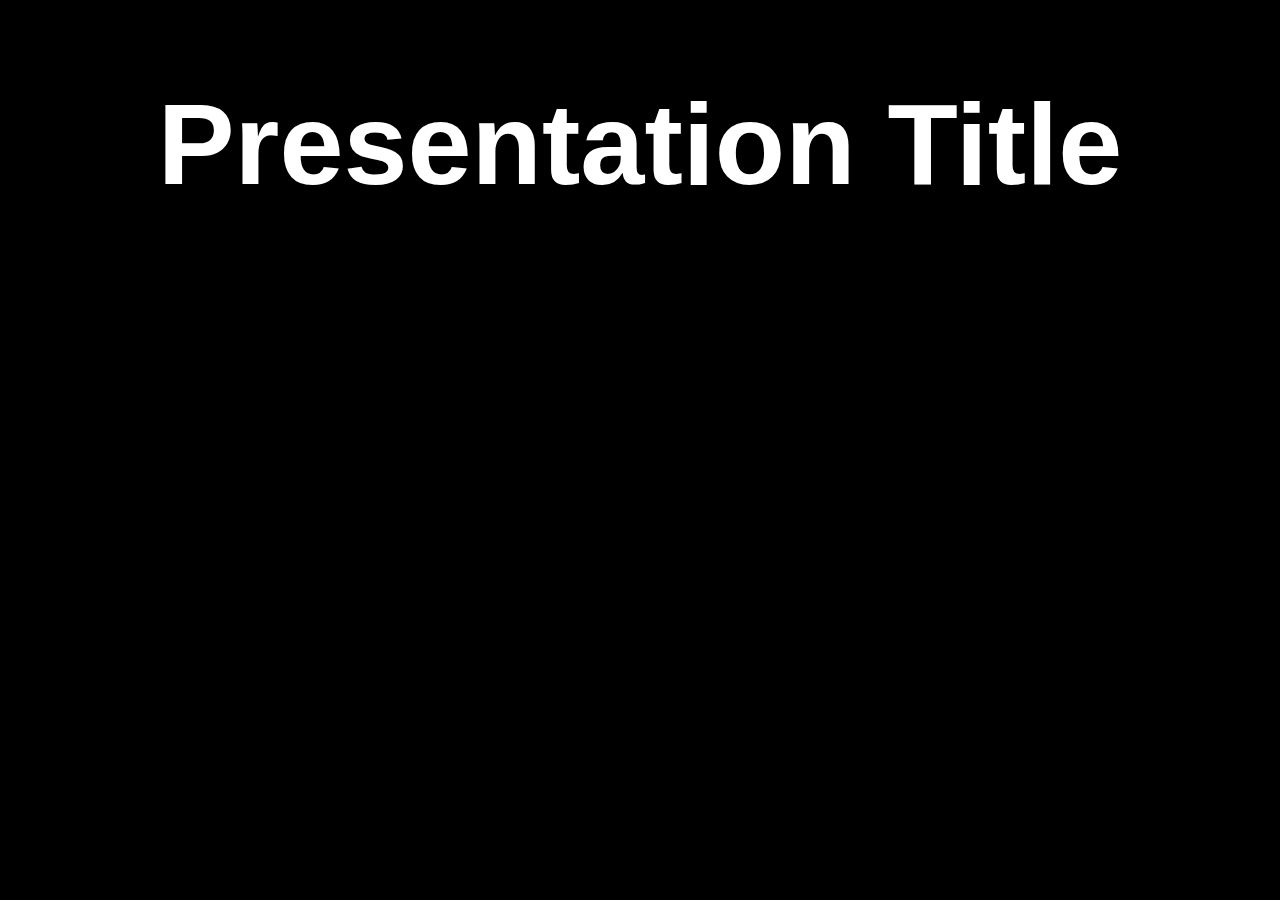
==== index.html @ a72967b3 "feat: initial commit" ====
<!DOCTYPE html>
<html>
  <head>
    <meta charset="utf-8">
    <title>Janus Presentation Framework</title>
    <link rel="stylesheet" href="styles/main.css" charset="utf-8">
  </head>
  <body>
    <main>
      <section>
        <h1>Presentation Title</h1>
      </section>
      <section class="image">
        <h1>Slide Two</h1>
        <img src="https://placekitten.com/1024/768" alt="" />
      </section>
      <section>
        <h1>Slide Three</h1>
      </section>
    </main>
    <script type="text/javascript" src="scripts/shortcut.js"></script>
    <script type="text/javascript" src="scripts/app.js"></script>
  </body>
</html>
---- styles/main.css ----
/* Basics */

*, *:before, *:after {
  box-sizing: inherit;
  margin: 0;
  padding: 0;
}

* + * {
  margin-top: 1em;
}

:root {
  box-sizing: border-box;
  line-height: 1.5;
  font-family: sans-serif;
  font-size: calc(2vw + 2em);
}

/* Layout */
body {
  display: flex;
  flex-direction: column;
  padding: 0;
  margin: 0;
  background-color: black;
  color: white;
  /*background-image: url('30000-light-stripes.gif');
  background-size: cover;
  box-shadow: 0 0 10vmin black inset, 0 0 10vmin black inset;*/
}

main {
  margin-top: 0;
  perspective: 100vmin;
  transform-style: preserve-3d;
  overflow: hidden;
  height: 100vh;
}

/* Components */
section {
  position: absolute;
  display: flex;
  flex-direction: column;
  width: 100%;
  height: 100%;
  margin: 0;
  padding: 1em;
  overflow: hidden;
  transition: transform ease 1s, opacity ease 1s, visibility step-end 1s;
  transform-origin: 50% 50%;
  text-align: center;
}

[janus-timeline='past'] {
}

[janus-timeline='present'] {
  transition: transform ease 1s, opacity ease 1s, visibility step-start 1s;
}

[janus-timeline='future'] {
  visibility: hidden;
}

section[janus-timeline='past'] {
  transform: translate3d(0, 0, 100vmin);
  opacity: 0;
  visibility: hidden;
  pointer-events: none;
}

section[janus-timeline='present'] {
  transform: none;
  opacity: 1;
}

section[janus-timeline='future'] {
  transform: translate3d(0, 0, -25vmin);
  opacity: 0;
  visibility: hidden;
  pointer-events: none;
}

section.image > img {
  position: absolute;
  margin: 0;
  top: 0;
  left: 0;
  height: 100%;
  width: 100%;
  object-fit: cover;
  z-index: -1;
}
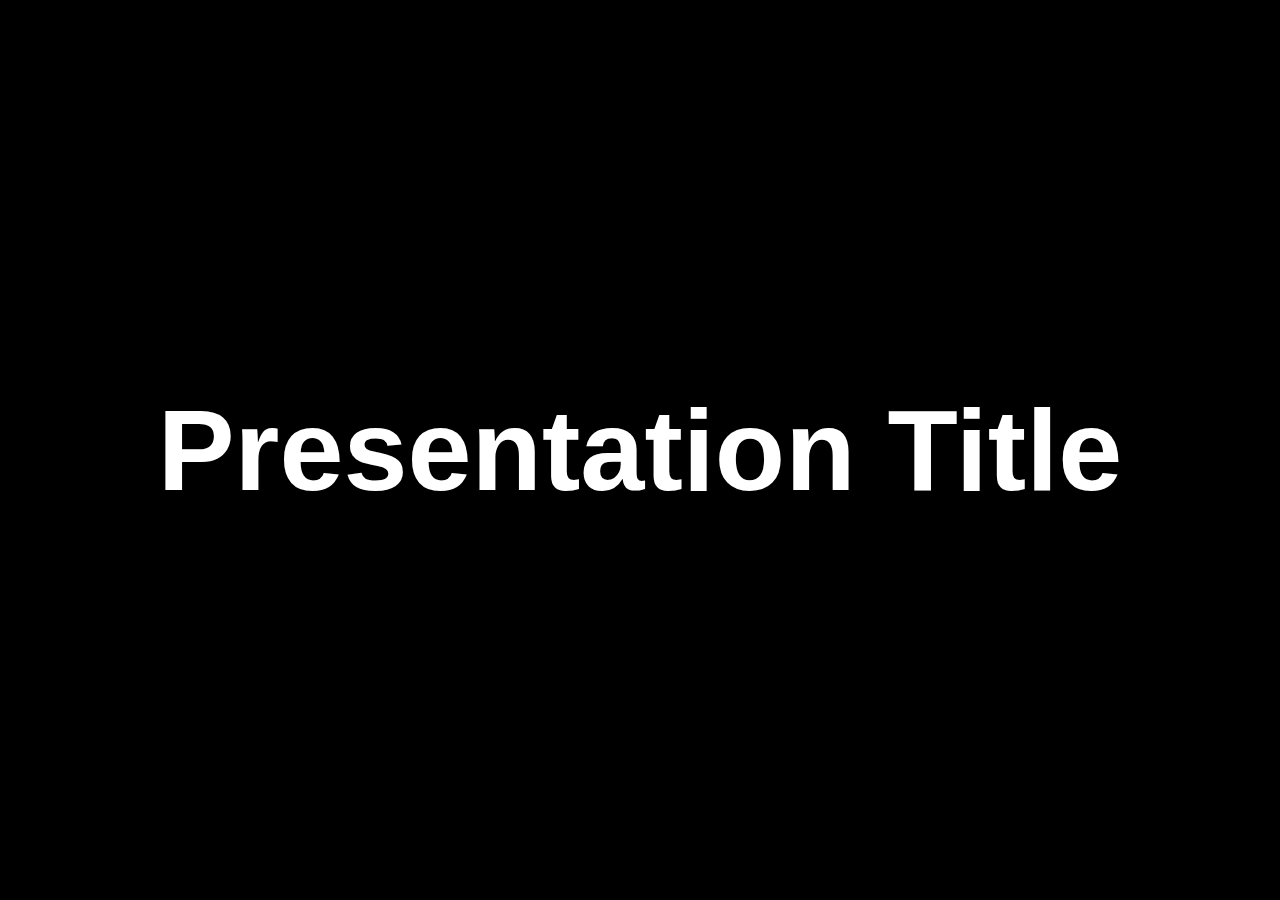
==== commit 31c44a39: "feat: F1 to toggle next-slide preview" ====
--- a/index.html
+++ b/index.html
@@ -11,8 +11,8 @@
         <h1>Presentation Title</h1>
       </section>
       <section class="image">
+        <img src="https://placekitten.com/1024/768" alt="" />
         <h1>Slide Two</h1>
-        <img src="https://placekitten.com/1024/768" alt="" />
       </section>
       <section>
         <h1>Slide Three</h1>
--- a/styles/main.css
+++ b/styles/main.css
@@ -4,10 +4,6 @@
   box-sizing: inherit;
   margin: 0;
   padding: 0;
-}
-
-* + * {
-  margin-top: 1em;
 }
 
 :root {
@@ -25,32 +21,32 @@
   margin: 0;
   background-color: black;
   color: white;
-  /*background-image: url('30000-light-stripes.gif');
-  background-size: cover;
-  box-shadow: 0 0 10vmin black inset, 0 0 10vmin black inset;*/
+  overflow: hidden;
 }
 
 main {
   margin-top: 0;
   perspective: 100vmin;
   transform-style: preserve-3d;
-  overflow: hidden;
   height: 100vh;
 }
 
 /* Components */
 section {
   position: absolute;
+  z-index: 1;
   display: flex;
   flex-direction: column;
+  justify-content: space-around;
   width: 100%;
   height: 100%;
   margin: 0;
   padding: 1em;
   overflow: hidden;
+  text-align: center;
+  background-color: black;
   transition: transform ease 1s, opacity ease 1s, visibility step-end 1s;
   transform-origin: 50% 50%;
-  text-align: center;
 }
 
 [janus-timeline='past'] {
@@ -60,15 +56,24 @@
   transition: transform ease 1s, opacity ease 1s, visibility step-start 1s;
 }
 
-[janus-timeline='future'] {
-  visibility: hidden;
+@media only screen {
+  [janus-timeline='future'] {
+    opacity: 0.5;
+  }
+}
+
+@media not print {
+  [janus-timeline='future'] {
+    visibility: hidden;
+  }
 }
 
 section[janus-timeline='past'] {
-  transform: translate3d(0, 0, 100vmin);
+  transform: translate3d(0, 0, 0) scale(5);
   opacity: 0;
   visibility: hidden;
   pointer-events: none;
+  z-index: 2;
 }
 
 section[janus-timeline='present'] {
@@ -77,7 +82,7 @@
 }
 
 section[janus-timeline='future'] {
-  transform: translate3d(0, 0, -25vmin);
+  transform: translate3d(0, -5vmin, 0) scale(0.8);
   opacity: 0;
   visibility: hidden;
   pointer-events: none;
@@ -85,7 +90,6 @@
 
 section.image > img {
   position: absolute;
-  margin: 0;
   top: 0;
   left: 0;
   height: 100%;
@@ -93,3 +97,17 @@
   object-fit: cover;
   z-index: -1;
 }
+
+body.show-notes section[janus-timeline='present'] + section[janus-timeline='future'] {
+  transition: none;
+  transform: scale(0.25);
+  transform-origin: bottom right;
+  top: auto;
+  left: auto;
+  bottom: 0.4rem;
+  right: 0.4rem;
+  opacity: 1;
+  visibility: visible;
+  outline: 0.1rem solid white;
+  z-index: 3;
+}
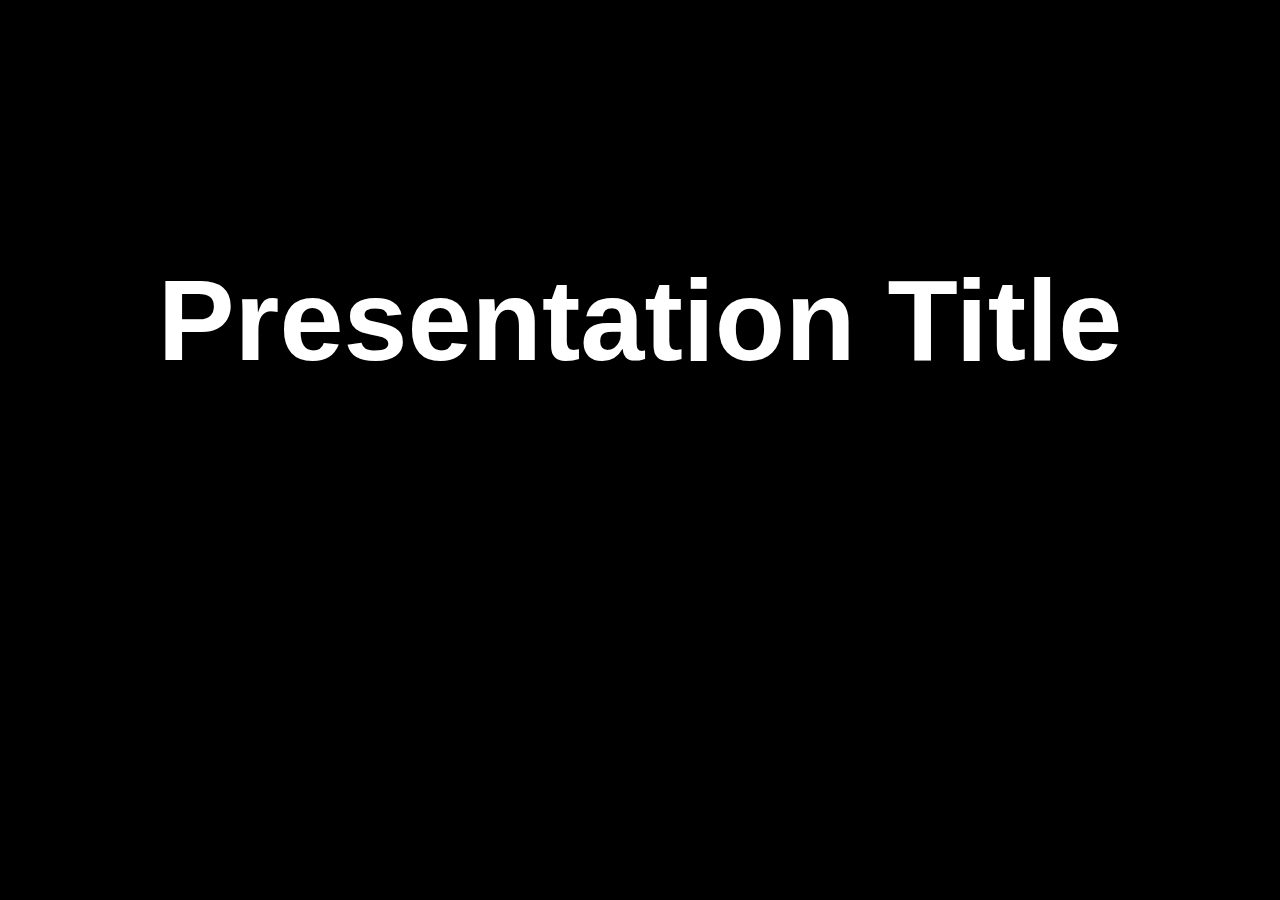
==== commit 59e96504: "feat: syncronize position across several windows" ====
--- a/index.html
+++ b/index.html
@@ -9,9 +9,14 @@
     <main>
       <section>
         <h1>Presentation Title</h1>
+        <ul>
+          <li janus-timeline>Point one</li>
+          <li janus-timeline>Point two</li>
+          <li janus-timeline>Point three!</li>
+        </ul>
       </section>
-      <section class="image">
-        <img src="https://placekitten.com/1024/768" alt="" />
+      <section>
+        <img class="cover" src="https://placekitten.com/1024/768" alt="" />
         <h1>Slide Two</h1>
       </section>
       <section>
--- a/styles/main.css
+++ b/styles/main.css
@@ -11,6 +11,10 @@
   line-height: 1.5;
   font-family: sans-serif;
   font-size: calc(2vw + 2em);
+}
+
+li {
+  list-style: none;
 }
 
 /* Layout */
@@ -37,7 +41,7 @@
   z-index: 1;
   display: flex;
   flex-direction: column;
-  justify-content: space-around;
+  justify-content: center;
   width: 100%;
   height: 100%;
   margin: 0;
@@ -45,15 +49,16 @@
   overflow: hidden;
   text-align: center;
   background-color: black;
-  transition: transform ease 1s, opacity ease 1s, visibility step-end 1s;
+  transition: transform ease 0.5s, opacity ease 0.5s, visibility step-end 0.5s;
   transform-origin: 50% 50%;
 }
 
 [janus-timeline='past'] {
+  transition: transform ease-in 0.5s, opacity ease-in 0.5s, visibility step-end 0.5s;
 }
 
 [janus-timeline='present'] {
-  transition: transform ease 1s, opacity ease 1s, visibility step-start 1s;
+  transition: transform ease-out 0.5s, opacity ease-out 0.5s, visibility step-start 0.5s;
 }
 
 @media only screen {
@@ -88,7 +93,7 @@
   pointer-events: none;
 }
 
-section.image > img {
+img.cover {
   position: absolute;
   top: 0;
   left: 0;
@@ -98,15 +103,18 @@
   z-index: -1;
 }
 
+body.show-notes section {
+  transition: none;
+}
+
 body.show-notes section[janus-timeline='present'] + section[janus-timeline='future'] {
-  transition: none;
   transform: scale(0.25);
   transform-origin: bottom right;
   top: auto;
   left: auto;
   bottom: 0.4rem;
   right: 0.4rem;
-  opacity: 1;
+  opacity: 0.75;
   visibility: visible;
   outline: 0.1rem solid white;
   z-index: 3;
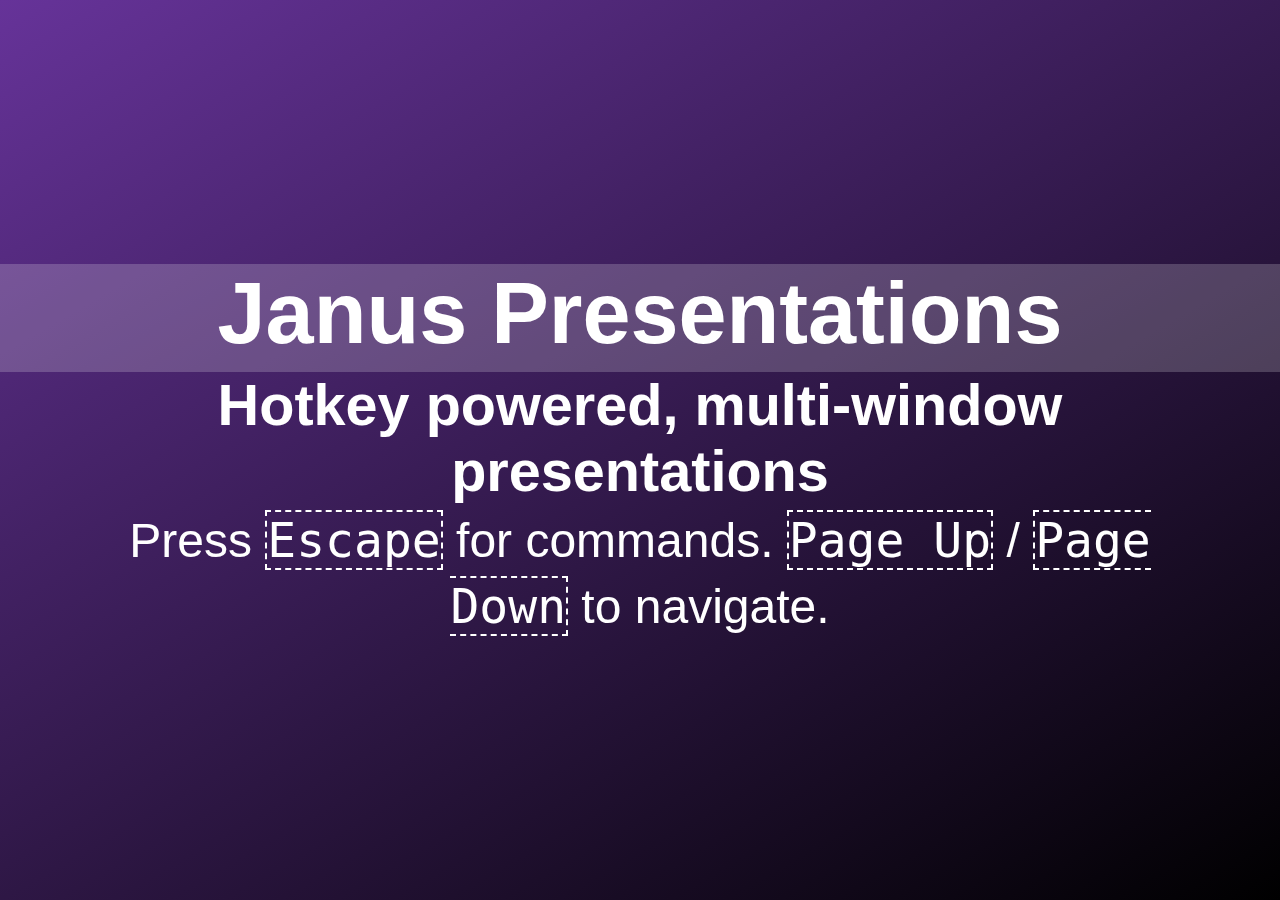
==== commit d08935c7: "feat: command bar bound to "Escape" key" ====
--- a/index.html
+++ b/index.html
@@ -5,25 +5,69 @@
     <title>Janus Presentation Framework</title>
     <link rel="stylesheet" href="styles/main.css" charset="utf-8">
   </head>
-  <body>
+  <body class="is-loading">
+    <nav>
+      <label for="commandField">Command:</label>
+      <input list="commands" type="text" id="commandField" autocomplete="off" pattern="[0-9]+|[spc]">
+      <ul class="help">
+        <li>
+          <strong>#</strong> - jump to a slide item
+        </li>
+        <li>
+          <strong>s</strong> - toggle projector simulation
+        </li>
+        <li>
+          <strong>p</strong> - toggle presenter mode
+        </li>
+        <li>
+          <strong>c</strong> - clone window
+        </li>
+      </ul>
+    </nav>
     <main>
-      <section>
-        <h1>Presentation Title</h1>
-        <ul>
-          <li janus-timeline>Point one</li>
-          <li janus-timeline>Point two</li>
-          <li janus-timeline>Point three!</li>
-        </ul>
+      <section style="background: linear-gradient(-30deg, black, rebeccapurple)">
+        <h1>Janus Presentations</h1>
+        <h2>Hotkey powered, multi-window presentations</h2>
+        <div><small>
+          Press <code>Escape</code> for commands. <code>Page Up</code> / <code>Page Down</code> to navigate.
+        </small></div>
+      </section>
+      <section style="background: linear-gradient(-30deg, #400, black)">
+        <h1>Hotkeys</h1>
+        <div janus-timeline>
+          Clone Window: <code>F2</code>
+        </div>
+        <div janus-timeline>
+          Navigation: <code>Page Down</code>, <code>Page Up</code>
+        </div>
+        <div janus-timeline>
+          Toggle Presenter Mode: <code>F1</code>
+        </div>
+      </section>
+      <section style="color: black">
+        <img class="cover" src="https://placekitten.com/1024/768" alt="" />
+        <h1>Self-scaling cover images with <code>object-fit</code></h1>
+      </section>
+      <section style="background: linear-gradient(60deg, #060, black)">
+        <h1>Simple default markup</h1>
+        <div>
+          Any <code>section</code> tag or item with attribute <code>janus-timeline</code> is added to the timeline and revealed in sequence.
+        </div>
+      </section>
+      <section style="background: linear-gradient(-60deg, black, #630)">
+        <h1>Animations controlled by CSS</h1>
+        <div>
+          Framework sets custom attribute <code>janus-timeline</code> to <code>past</code>, <code>present</code>, or <code>future</code>
+        </div>
+      </section>
+      <section style="color: black; background-color: #FA0">
+        <h1>Cross-window synchronization with JavaScript <code>localStorage</code> events.</h1>
       </section>
       <section>
-        <img class="cover" src="https://placekitten.com/1024/768" alt="" />
-        <h1>Slide Two</h1>
-      </section>
-      <section>
-        <h1>Slide Three</h1>
+        <h1>The end.</h1>
       </section>
     </main>
-    <script type="text/javascript" src="scripts/shortcut.js"></script>
+    <script type="text/javascript" src="libs/openjs-shortcut/shortcut.js"></script>
     <script type="text/javascript" src="scripts/app.js"></script>
   </body>
 </html>
--- a/styles/main.css
+++ b/styles/main.css
@@ -8,13 +8,31 @@
 
 :root {
   box-sizing: border-box;
-  line-height: 1.5;
   font-family: sans-serif;
   font-size: calc(2vw + 2em);
 }
 
 li {
   list-style: none;
+}
+
+code {
+  font-family: Consolas, monaco, monospace;
+  border: 2px dashed currentcolor;
+}
+
+h1 {
+  font-size: 1.5rem;
+  position: relative;
+  margin: 0 -10vw;
+  padding: 0 10vw 0.1em;
+  background-color: rgba(255, 255, 255, 0.2);
+}
+h2 {
+  font-size: 1rem;
+}
+h1, h2 {
+  font-weight: bold;
 }
 
 /* Layout */
@@ -28,6 +46,25 @@
   overflow: hidden;
 }
 
+body.is-loading:after {
+  content: 'Loading...';
+  font-size: 0.5em;
+  line-height: 100vh;
+  color: white;
+  background-image: linear-gradient(45deg, #030, #000, #003);
+  position: fixed;
+  top: 0;
+  right: 0;
+  bottom: 0;
+  left: 0;
+  text-align: center;
+  z-index: 100;
+}
+
+body.simulate-projection {
+  filter: brightness(1.5) contrast(0.65);
+}
+
 main {
   margin-top: 0;
   perspective: 100vmin;
@@ -36,6 +73,51 @@
 }
 
 /* Components */
+nav {
+  flex-wrap: wrap;
+  display: flex;
+  position: fixed;
+  top: 0;
+  left: 0;
+  right: 0;
+  padding: 0.25em 0.25em 4em;
+  transition: transform ease 0.5s;
+  font-size: 0.5rem;
+  z-index: 2;
+  background-image: linear-gradient(to top, hsla(0, 0%, 0%, 0), hsla(0, 0%, 0%, 0.5));
+}
+
+nav > label {
+  flex: 0 0 auto;
+  padding-right: 1ch;
+}
+
+nav > input {
+  flex: 1 1 auto;
+  padding: 0;
+  font-size: inherit;
+  border: none;
+  background: transparent;
+  color: inherit;
+}
+
+nav > input:invalid {
+  color: red;
+}
+
+ul.help {
+  width: 100%;
+  flex-shrink: 0;
+  font-size: 0.5em;
+}
+
+ul.help li {
+  display: inline-block;
+  background-color: hsla(0, 0%, 100%, 0.2);
+  border-radius: 0.5em;
+  padding: 0 0.5em;
+}
+
 section {
   position: absolute;
   z-index: 1;
@@ -53,6 +135,12 @@
   transform-origin: 50% 50%;
 }
 
+/*
+section > * {
+  transform: rotate(-7deg);
+}
+*/
+
 [janus-timeline='past'] {
   transition: transform ease-in 0.5s, opacity ease-in 0.5s, visibility step-end 0.5s;
 }
@@ -61,16 +149,17 @@
   transition: transform ease-out 0.5s, opacity ease-out 0.5s, visibility step-start 0.5s;
 }
 
-@media only screen {
-  [janus-timeline='future'] {
-    opacity: 0.5;
-  }
-}
-
-@media not print {
-  [janus-timeline='future'] {
-    visibility: hidden;
-  }
+[janus-timeline='future'] {
+  visibility: hidden;
+}
+
+body.show-notes section [janus-timeline='future'] {
+  visibility: visible;
+  opacity: 0.25;
+}
+
+body.show-notes section[janus-timeline='future'] [janus-timeline='future'] {
+  opacity: 1;
 }
 
 section[janus-timeline='past'] {
@@ -101,6 +190,7 @@
   width: 100%;
   object-fit: cover;
   z-index: -1;
+  transform: none;
 }
 
 body.show-notes section {
@@ -116,6 +206,6 @@
   right: 0.4rem;
   opacity: 0.75;
   visibility: visible;
-  outline: 0.1rem solid white;
+  outline: 0.2rem solid white;
   z-index: 3;
 }
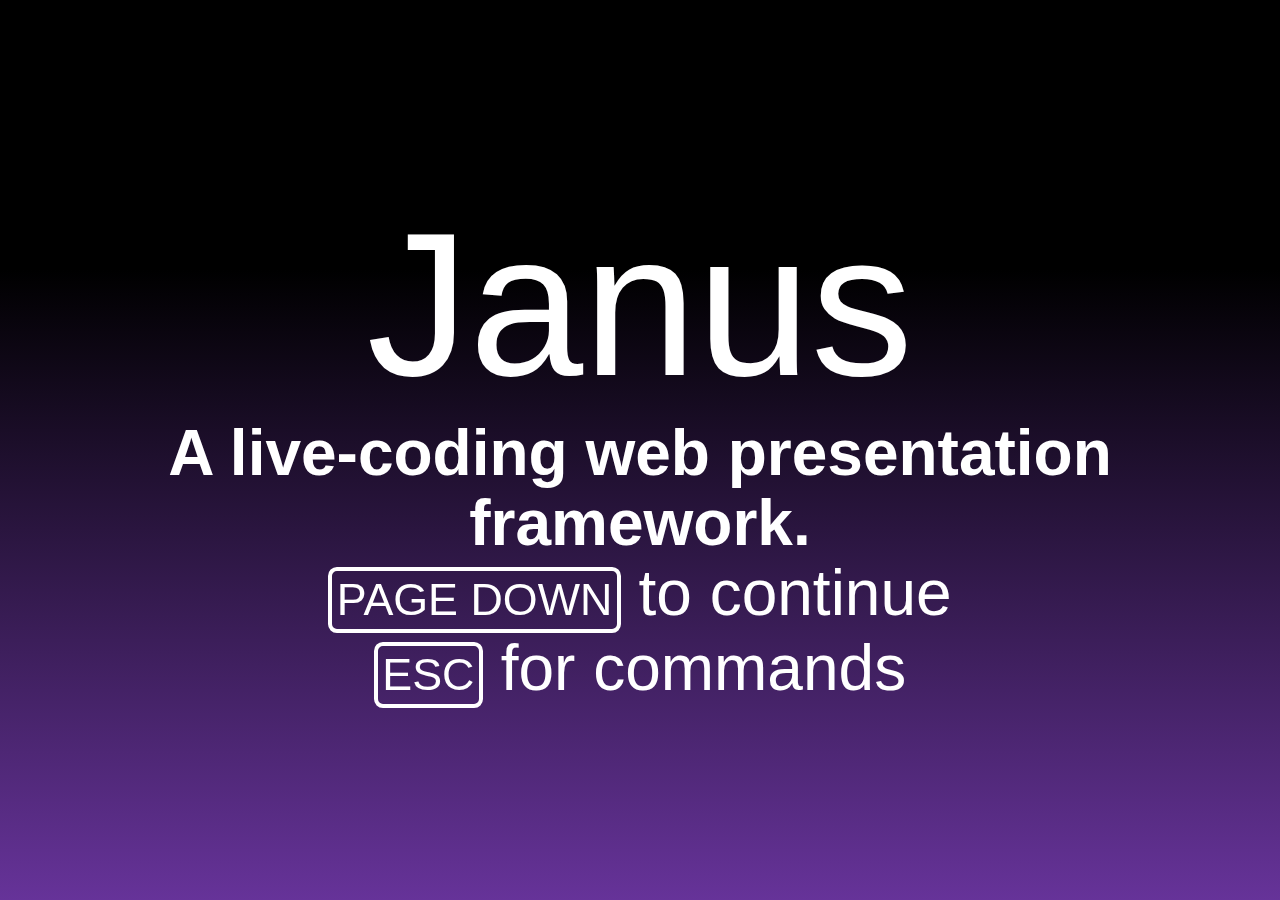
==== commit 056ce5f7: "feat: backport lots of improvements from another project" ====
--- a/index.html
+++ b/index.html
@@ -2,13 +2,14 @@
 <html>
   <head>
     <meta charset="utf-8">
-    <title>Janus Presentation Framework</title>
+    <title>Tech Talk: Responsive Typography</title>
     <link rel="stylesheet" href="styles/main.css" charset="utf-8">
+    <script type="text/javascript" src="libs/prefixfree/prefixfree.min.js"></script>
   </head>
   <body class="is-loading">
     <nav>
       <label for="commandField">Command:</label>
-      <input list="commands" type="text" id="commandField" autocomplete="off" pattern="[0-9]+|[spc]">
+      <input list="commands" type="text" id="commandField" autocomplete="off" pattern="[0-9]+|[spcr]">
       <ul class="help">
         <li>
           <strong>#</strong> - jump to a slide item
@@ -22,50 +23,120 @@
         <li>
           <strong>c</strong> - clone window
         </li>
+        <li>
+          <strong>r</strong> - reset stored state
+        </li>
       </ul>
     </nav>
     <main>
-      <section style="background: linear-gradient(-30deg, black, rebeccapurple)">
-        <h1>Janus Presentations</h1>
-        <h2>Hotkey powered, multi-window presentations</h2>
-        <div><small>
-          Press <code>Escape</code> for commands. <code>Page Up</code> / <code>Page Down</code> to navigate.
-        </small></div>
+
+      <section class="title-page" style="background: linear-gradient(to bottom, black 30%, rebeccapurple)">
+        <h1 style="font-size: 3.2em">Janus</h1>
+        <h2>A live-coding web presentation framework.</h2>
+        <p><kbd>Page Down</kbd> to continue</p>
+        <p><kbd>Esc</kbd> for commands</p>
       </section>
-      <section style="background: linear-gradient(-30deg, #400, black)">
-        <h1>Hotkeys</h1>
-        <div janus-timeline>
-          Clone Window: <code>F2</code>
-        </div>
-        <div janus-timeline>
-          Navigation: <code>Page Down</code>, <code>Page Up</code>
-        </div>
-        <div janus-timeline>
-          Toggle Presenter Mode: <code>F1</code>
+
+      <section>
+        <blockquote>
+          <p>Blockquotes are pretty cool, right?</p>
+          <cite>Thomas Jefferson, probably</cite>
+        </blockquote>
+      </section>
+
+      <section id="demo1" style="--mouse-x: 0.5">
+        <div class="live-coding col" style="justify-content: center;">
+          <div class="browser" style="max-width: calc(100vw * var(--mouse-x)); min-width: 2em; margin-bottom: 0.2em;">
+            <iframe src="about:blank" frameborder="0"></iframe>
+          </div>
+          <div class="row" style="min-height: 50%">
+            <input type="radio" id="demo1-markup" name="demo1" janus-sync>
+            <div class="live-coding__component" style="--theme-color: #E34F26;">
+              <label for="demo1-markup">HTML</label>
+              <textarea name="html" cols="1" id="demo1-html" spellcheck="false" janus-sync>
+<nav>
+  <a href="#">Home</a>
+  <a href="#">Shop</a>
+  <a href="#">Blog</a>
+  <a href="#">About</a>
+</nav>
+<div class="content">
+  <div class="sidebar">Ads ads ads ads</div>
+  <main>
+    <section>Content content content</section>
+    <section>Content content content</section>
+    <section>Content content content</section>
+    <section>Content content content</section>
+  </main>
+</div>
+<footer>&copy; by us, forever. Neener neener.</footer>
+</textarea>
+            </div>
+            <input type="radio" id="demo1-styles" name="demo1" checked janus-sync>
+            <div class="live-coding__component" style="--theme-color: #0070BA;">
+              <label for="demo1-styles">CSS</label>
+<textarea name="css" cols="1" id="demo1-css" spellcheck="false" janus-sync>* { margin: 0; padding: 0; box-size: border-box; }
+body {
+  display: flex;
+  flex-direction: column;
+  align-items: stretch;
+  font-size: calc(1vw + 1em);
+  height: 100vh;
+}
+nav {
+  display: flex;
+  margin-bottom: -0.1em;
+  flex-wrap: wrap;
+}
+nav > a {
+  flex: 1 1 auto;
+  max-width: 7em;
+  overflow: hidden;
+  text-overflow: ellipsis;
+  padding: 0 0.5em;
+  text-align: center;
+  white-space: nowrap;
+  border: 0.1em solid black;
+}
+nav > a + a {
+  margin-left: -0.1em;
+}
+.content {
+  display: flex;
+  flex-grow: 1;
+}
+.sidebar {
+  width: 7em;
+  order: 1;
+  border: 0.1em solid;
+}
+main {
+  flex-grow: 1;
+}
+section {
+  min-height: 3em;
+  border: solid;
+  border-width: 0.1em 0;
+}
+section + section {
+  margin-top: -0.1em;
+}
+</textarea>
+            </div>
+            <input type="radio" id="demo1-script" name="demo1" janus-sync>
+            <div class="live-coding__component" style="--theme-color: #F7DF1E;">
+              <label for="demo1-script">JS</label>
+<textarea name="js" cols="1" id="demo1-js" spellcheck="false" janus-sync>// no JS needed
+</textarea>
+            </div>
+          </div>
         </div>
       </section>
-      <section style="color: black">
-        <img class="cover" src="https://placekitten.com/1024/768" alt="" />
-        <h1>Self-scaling cover images with <code>object-fit</code></h1>
+
+      <section>
+        <h1>The End</h1>
       </section>
-      <section style="background: linear-gradient(60deg, #060, black)">
-        <h1>Simple default markup</h1>
-        <div>
-          Any <code>section</code> tag or item with attribute <code>janus-timeline</code> is added to the timeline and revealed in sequence.
-        </div>
-      </section>
-      <section style="background: linear-gradient(-60deg, black, #630)">
-        <h1>Animations controlled by CSS</h1>
-        <div>
-          Framework sets custom attribute <code>janus-timeline</code> to <code>past</code>, <code>present</code>, or <code>future</code>
-        </div>
-      </section>
-      <section style="color: black; background-color: #FA0">
-        <h1>Cross-window synchronization with JavaScript <code>localStorage</code> events.</h1>
-      </section>
-      <section>
-        <h1>The end.</h1>
-      </section>
+
     </main>
     <script type="text/javascript" src="libs/openjs-shortcut/shortcut.js"></script>
     <script type="text/javascript" src="scripts/app.js"></script>
--- a/styles/main.css
+++ b/styles/main.css
@@ -7,9 +7,33 @@
 }
 
 :root {
+  --main-font: sans-serif;
+  --monospace-font: monospace;
+  --mouse-x: 100vw;
+
   box-sizing: border-box;
-  font-family: sans-serif;
-  font-size: calc(2vw + 2em);
+  font-family: var(--main-font);
+  font-size: calc(5vw);
+  cursor: default;
+  line-height: 1.1;
+  box-sizing: border-box;
+}
+
+::selection {
+  text-shadow: none;
+  background: #FF0;
+  color: black;
+}
+
+a {
+  color: inherit;
+  cursor: pointer;
+  text-decoration: none;
+  display: inline-block;
+  background-image: linear-gradient(to right, currentcolor, currentcolor);
+  background-position: 0 1.9ex;
+  background-repeat: repeat-x;
+  background-size: 8px 0.08ex;
 }
 
 li {
@@ -17,22 +41,83 @@
 }
 
 code {
-  font-family: Consolas, monaco, monospace;
-  border: 2px dashed currentcolor;
+  font-family: monospace;
+  font-family: var(--monospace-font, monospace);
+}
+
+kbd {
+  font-size: 0.7em;
+  border-radius: 0.2em;
+  padding: 0.1em;
+  font-family: inherit;
+  text-transform: uppercase;
+  display: inline-block;
+  border: 0.1em solid;
+}
+
+textarea {
+  font-family: monospace;
+  font-family: var(--monospace-font, monospace);
+  font-size: 0.5em;
+  height: 100%;
 }
 
 h1 {
-  font-size: 1.5rem;
-  position: relative;
-  margin: 0 -10vw;
-  padding: 0 10vw 0.1em;
-  background-color: rgba(255, 255, 255, 0.2);
+  font-size: 1.5em;
+  font-weight: 400;
 }
 h2 {
-  font-size: 1rem;
-}
-h1, h2 {
-  font-weight: bold;
+  font-size: 1em;
+  font-weight: 900;
+}
+
+sup {
+  display: inline-block;
+  margin-top: -0.5em;
+}
+
+sub {
+  display: inline-block;
+  margin-bottom: -0.5em;
+}
+
+img.thumbnail {
+  height: 1em;
+}
+
+iframe {
+  background-color: white;
+}
+
+blockquote {
+  quotes: "\201C""\201D""\2018""\2019";
+  text-align: left;
+  margin: 0 2em;
+}
+
+blockquote > p::before, blockquote > p::after {
+  display: inline-block;
+  position: absolute;
+  margin: -0.2em;
+  font-size: 4em;
+  opacity: 0.25;
+  pointer-events: none;
+}
+blockquote > p::before {
+  content: open-quote;
+}
+blockquote > p::after {
+  content: close-quote;
+}
+
+blockquote > cite {
+  font-style: normal;
+  font-size: 0.8em;
+  text-align: right;
+}
+
+blockquote > cite::before {
+  content: '- ';
 }
 
 /* Layout */
@@ -43,6 +128,11 @@
   margin: 0;
   background-color: black;
   color: white;
+  position: absolute;
+  top: 0;
+  left: 0;
+  width: 100%;
+  height: 100%;
   overflow: hidden;
 }
 
@@ -62,7 +152,7 @@
 }
 
 body.simulate-projection {
-  filter: brightness(1.5) contrast(0.65);
+  filter: contrast(0.8);
 }
 
 main {
@@ -72,6 +162,27 @@
   height: 100vh;
 }
 
+.row, .col {
+  display: flex;
+  flex-grow: 1;
+  flex-basis: 0;
+  align-items: stretch;
+}
+
+.row--shrink, .col--shrink {
+  flex: 0 1 auto;
+  align-self: center;
+}
+
+.row {
+  flex-direction: row;
+}
+
+.col {
+  flex-direction: column;
+  align-items: stretch;
+}
+
 /* Components */
 nav {
   flex-wrap: wrap;
@@ -80,11 +191,11 @@
   top: 0;
   left: 0;
   right: 0;
-  padding: 0.25em 0.25em 4em;
+  padding: 0.25em 0.25em 6em;
   transition: transform ease 0.5s;
   font-size: 0.5rem;
   z-index: 2;
-  background-image: linear-gradient(to top, hsla(0, 0%, 0%, 0), hsla(0, 0%, 0%, 0.5));
+  background-image: linear-gradient(to top, hsla(0, 0%, 0%, 0), hsla(0, 0%, 0%, 1));
 }
 
 nav > label {
@@ -99,6 +210,7 @@
   border: none;
   background: transparent;
   color: inherit;
+  outline: none;
 }
 
 nav > input:invalid {
@@ -113,7 +225,7 @@
 
 ul.help li {
   display: inline-block;
-  background-color: hsla(0, 0%, 100%, 0.2);
+  background-color: hsla(0, 0%, 40%, 0.6);
   border-radius: 0.5em;
   padding: 0 0.5em;
 }
@@ -127,7 +239,6 @@
   width: 100%;
   height: 100%;
   margin: 0;
-  padding: 1em;
   overflow: hidden;
   text-align: center;
   background-color: black;
@@ -135,34 +246,134 @@
   transform-origin: 50% 50%;
 }
 
-/*
-section > * {
-  transform: rotate(-7deg);
-}
-*/
+/* live-coding */
+
+.live-coding {
+  display: flex;
+  flex: 1 1 100%;
+}
+
+.live-coding textarea {
+  font-size: 0.5em;
+  resize: none;
+  flex: 1 1 auto;
+  color: white;
+  background: #333;
+  border: none;
+  padding: 0.1em;
+  outline: none;
+}
+
+.live-coding textarea::selection {
+  background-color: black;
+  color: var(--theme-color, white);
+}
+
+.live-coding__component {
+  display: flex;
+  flex: 1 1 auto;
+}
+
+.col > .live-coding__component {
+  flex-direction: column;
+}
+
+.live-coding__component label {
+  line-height: 1;
+  color: var(--theme-color, inherit);
+}
+
+.hidden,
+.live-coding input[type="radio"],
+.live-coding input[type="checkbox"],
+.live-coding input[type="radio"]:not(:checked) + .live-coding__component > textarea,
+.live-coding input[type="checkbox"]:not(:checked) + .live-coding__component > textarea {
+  position: fixed;
+  visibility: hidden;
+  right: 110vw;
+}
+
+.live-coding input[type="radio"]:not(:checked) + .live-coding__component,
+.live-coding input[type="checkbox"]:not(:checked) + .live-coding__component {
+  flex: 0 1 auto;
+}
+
+.row > .live-coding__component label {
+  writing-mode: vertical-rl;
+  text-align: right;
+  transform: rotate(180deg);
+  border-left: 0.1em solid var(--theme-color, currentcolor);
+  line-height: 1;
+  flex: 0 0 auto;
+}
+
+.col > .live-coding__component label {
+  text-align: left;
+  max-height: 1em;
+  border-bottom: 0.1em solid var(--theme-color, currentcolor);
+}
+
+/* adapted from Lea Verou's http://dabblet.com/gist/14cf7ecbd12505768478b36510f623c8 */
+.browser {
+  position: relative;
+  width: 100%;
+  height: 100%;
+  max-width: 100%;
+  max-height: 100%;
+  overflow: auto;
+  margin: 0 auto;
+  border-radius: 0.5vmin;
+  overflow: hidden;
+  --chrome-height: 4vmin;
+  padding-top: var(--chrome-height);
+  background-color: #DDD;
+}
+
+.browser::before {
+  content: "";
+  position: absolute;
+  top: 0; right: 0; left: 0;
+  border: solid;
+  --right: 146; --left: 201;
+  border-width: var(--chrome-height) calc(var(--right) / 38 * var(--chrome-height)) 0 calc(var(--left) / 38 * var(--chrome-height));
+  border-image: url('browser-bar.png') 100% var(--right) 0 var(--left) repeat;
+}
+
+.browser iframe {
+  pointer-events: none;
+  flex: 1 1 auto;
+  height: 100%;
+  width: 100%;
+}
+
+/* states and transitions */
 
 [janus-timeline='past'] {
-  transition: transform ease-in 0.5s, opacity ease-in 0.5s, visibility step-end 0.5s;
-}
-
+  transition: transform ease 0.5s, opacity ease 0.5s, visibility step-end 0.5s;
+}
+
+section[janus-timeline='present'] [janus-timeline='past'] {
+  transition: transform ease 0.5s, opacity ease 0.5s;
+}
 [janus-timeline='present'] {
-  transition: transform ease-out 0.5s, opacity ease-out 0.5s, visibility step-start 0.5s;
+  transition: transform ease 0.5s, opacity ease 0.5s, visibility step-start 0.5s;
 }
 
 [janus-timeline='future'] {
+  opacity: 0;
   visibility: hidden;
 }
 
 body.show-notes section [janus-timeline='future'] {
   visibility: visible;
-  opacity: 0.25;
+  opacity: 0.4;
 }
 
 body.show-notes section[janus-timeline='future'] [janus-timeline='future'] {
   opacity: 1;
 }
 
-section[janus-timeline='past'] {
+section[janus-timeline='past'], body:not(.show-notes) [janus-timeline='past'][janus-past='big'], body:not(.show-notes) [janus-timeline='future'][janus-future='big'] {
   transform: translate3d(0, 0, 0) scale(5);
   opacity: 0;
   visibility: hidden;
@@ -182,15 +393,20 @@
   pointer-events: none;
 }
 
-img.cover {
+img.cover, img.contain {
   position: absolute;
   top: 0;
   left: 0;
   height: 100%;
   width: 100%;
-  object-fit: cover;
   z-index: -1;
   transform: none;
+}
+img.cover {
+  object-fit: cover;
+}
+img.contain {
+  object-fit: contain;
 }
 
 body.show-notes section {
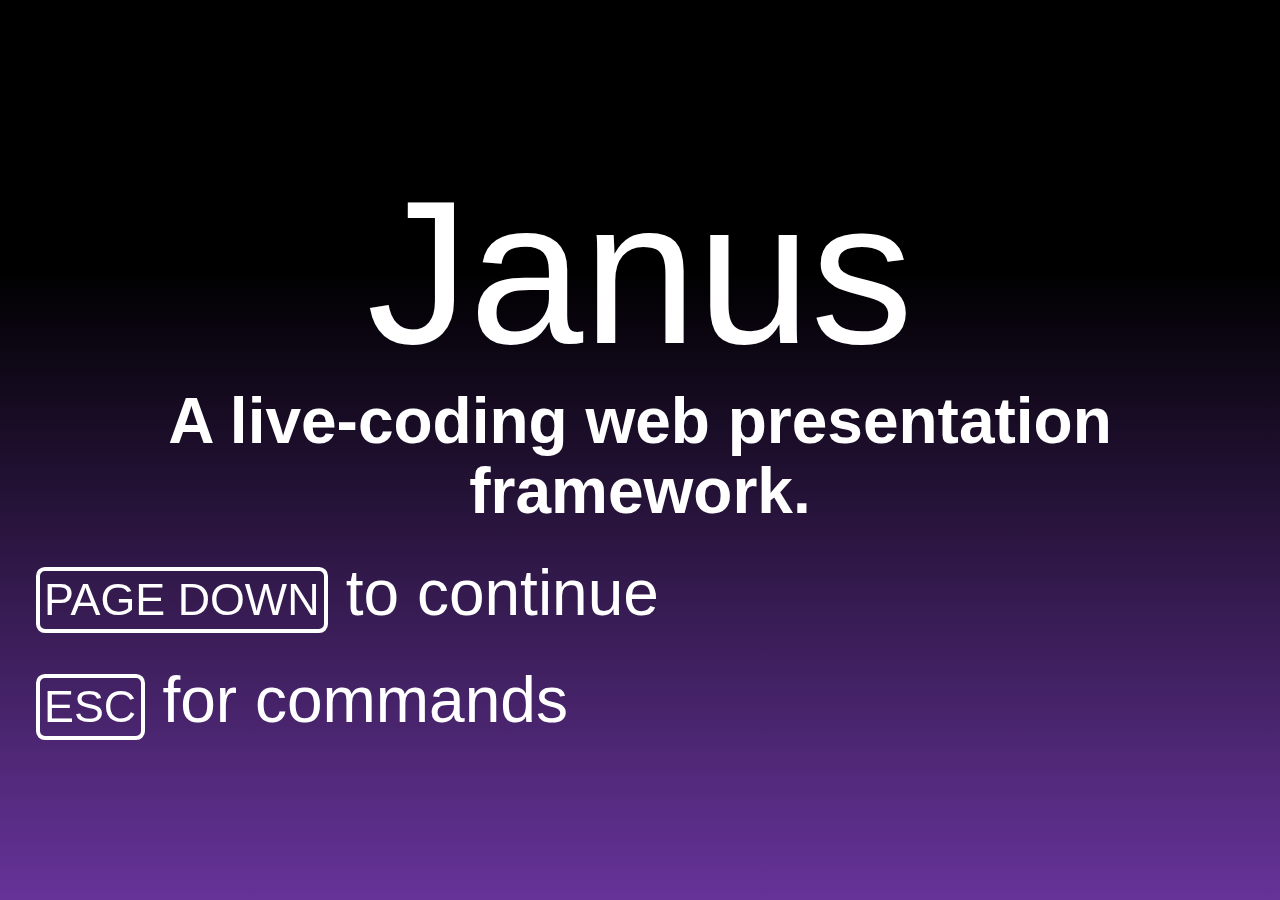
==== commit 69b960e2: "clearer instructions in presentation" ====
--- a/index.html
+++ b/index.html
@@ -3,6 +3,7 @@
   <head>
     <meta charset="utf-8">
     <title>Tech Talk: Responsive Typography</title>
+    <link rel="stylesheet" href="libs/highlight.js/monokai-sublime.css">
     <link rel="stylesheet" href="styles/main.css" charset="utf-8">
     <script type="text/javascript" src="libs/prefixfree/prefixfree.min.js"></script>
   </head>
@@ -38,13 +39,20 @@
       </section>
 
       <section>
+        <h2>How to use</h2>
+        <p><kbd>Esc</kbd> <kbd>C</kbd> to clone the window. Cloned windows will stay in sync.</p>
+        <p>Move the new window to the projector screen and fullscreen.</p>
+        <p>In the presenter window, <kbd>Esc</kbd> <kbd>P</kbd> to eliminate transitions and preview the upcoming slide.</p>
+      </section>
+
+      <section>
         <blockquote>
           <p>Blockquotes are pretty cool, right?</p>
           <cite>Thomas Jefferson, probably</cite>
         </blockquote>
       </section>
 
-      <section id="demo1" style="--mouse-x: 0.5">
+      <section id="demo1">
         <div class="live-coding col" style="justify-content: center;">
           <div class="browser" style="max-width: calc(100vw * var(--mouse-x)); min-width: 2em; margin-bottom: 0.2em;">
             <iframe src="about:blank" frameborder="0"></iframe>
@@ -53,7 +61,8 @@
             <input type="radio" id="demo1-markup" name="demo1" janus-sync>
             <div class="live-coding__component" style="--theme-color: #E34F26;">
               <label for="demo1-markup">HTML</label>
-              <textarea name="html" cols="1" id="demo1-html" spellcheck="false" janus-sync>
+                <div class="live-coding__code">
+<textarea name="html" cols="1" id="demo1-html" spellcheck="false" janus-sync>
 <nav>
   <a href="#">Home</a>
   <a href="#">Shop</a>
@@ -71,17 +80,20 @@
 </div>
 <footer>&copy; by us, forever. Neener neener.</footer>
 </textarea>
+              <div class="highlight"></div>
+              </div>
             </div>
             <input type="radio" id="demo1-styles" name="demo1" checked janus-sync>
             <div class="live-coding__component" style="--theme-color: #0070BA;">
               <label for="demo1-styles">CSS</label>
+              <div class="live-coding__code">
 <textarea name="css" cols="1" id="demo1-css" spellcheck="false" janus-sync>* { margin: 0; padding: 0; box-size: border-box; }
 body {
   display: flex;
   flex-direction: column;
   align-items: stretch;
   font-size: calc(1vw + 1em);
-  height: 100vh;
+  min-height: 100vh;
 }
 nav {
   display: flex;
@@ -122,12 +134,17 @@
   margin-top: -0.1em;
 }
 </textarea>
+              <div class="highlight"></div>
+              </div>
             </div>
             <input type="radio" id="demo1-script" name="demo1" janus-sync>
             <div class="live-coding__component" style="--theme-color: #F7DF1E;">
               <label for="demo1-script">JS</label>
+              <div class="live-coding__code">
 <textarea name="js" cols="1" id="demo1-js" spellcheck="false" janus-sync>// no JS needed
 </textarea>
+              <div class="highlight"></div>
+              </div>
             </div>
           </div>
         </div>
@@ -139,6 +156,8 @@
 
     </main>
     <script type="text/javascript" src="libs/openjs-shortcut/shortcut.js"></script>
+    <script type="text/javascript" src="libs/behave/behave.js"></script>
+    <script type="text/javascript" src="libs/highlight.js/highlight.min.js"></script>
     <script type="text/javascript" src="scripts/app.js"></script>
   </body>
 </html>
--- a/styles/main.css
+++ b/styles/main.css
@@ -9,7 +9,7 @@
 :root {
   --main-font: sans-serif;
   --monospace-font: monospace;
-  --mouse-x: 100vw;
+  --mouse-x: 0.5;
 
   box-sizing: border-box;
   font-family: var(--main-font);
@@ -59,7 +59,6 @@
   font-family: monospace;
   font-family: var(--monospace-font, monospace);
   font-size: 0.5em;
-  height: 100%;
 }
 
 h1 {
@@ -246,6 +245,12 @@
   transform-origin: 50% 50%;
 }
 
+p {
+  text-align: left;
+  padding: 0 1ch;
+  margin-top: 0.5em;
+}
+
 /* live-coding */
 
 .live-coding {
@@ -253,20 +258,42 @@
   flex: 1 1 100%;
 }
 
-.live-coding textarea {
-  font-size: 0.5em;
+.live-coding__code {
+  position: relative;
+  width: 100%;
+}
+
+.live-coding__code textarea, .live-coding__code .highlight {
+  position: absolute;
+  top: 0;
+  left: 0;
+  width: 100%;
+  height: 100%;
+  padding: 0.1em;
+  font-size: 0.4em;
   resize: none;
-  flex: 1 1 auto;
   color: white;
+  font-family: monospace;
+  white-space: pre-wrap;
+  word-wrap: break-word;
+  overflow: auto;
+  border: none;
+  outline: none;
+  text-align: left;
+  line-height: 1.1;
+}
+
+.live-coding__code textarea {
   background: #333;
-  border: none;
-  padding: 0.1em;
-  outline: none;
-}
-
-.live-coding textarea::selection {
+}
+
+.live-coding__code .highlight {
+  pointer-events: none;
+}
+
+.live-coding__code textarea::selection {
   background-color: black;
-  color: var(--theme-color, white);
+  color: transparent;
 }
 
 .live-coding__component {
@@ -286,8 +313,8 @@
 .hidden,
 .live-coding input[type="radio"],
 .live-coding input[type="checkbox"],
-.live-coding input[type="radio"]:not(:checked) + .live-coding__component > textarea,
-.live-coding input[type="checkbox"]:not(:checked) + .live-coding__component > textarea {
+.live-coding input[type="radio"]:not(:checked) + .live-coding__component > .live-coding__code,
+.live-coding input[type="checkbox"]:not(:checked) + .live-coding__component > .live-coding__code {
   position: fixed;
   visibility: hidden;
   right: 110vw;
